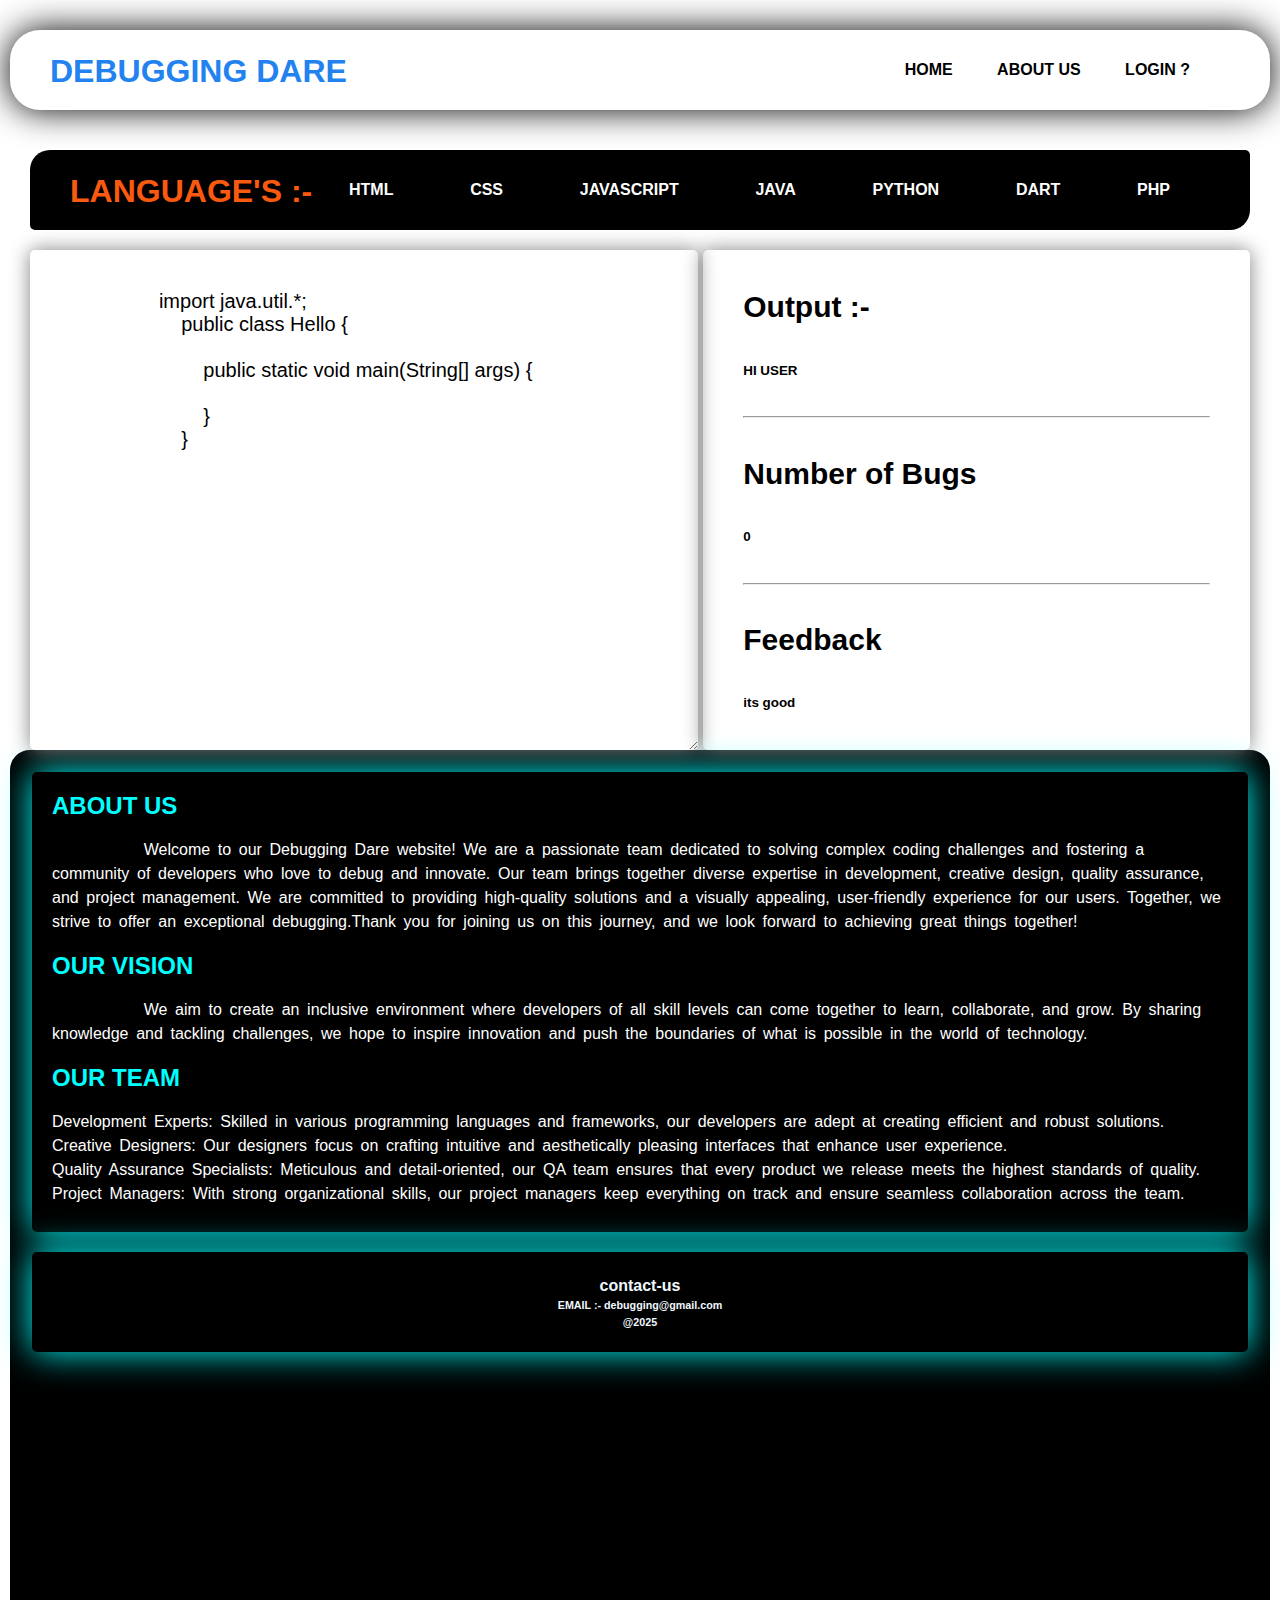
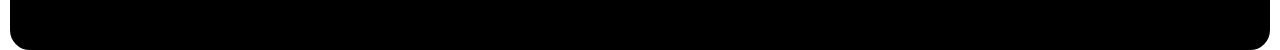
==== debugging.html @ 9912f7ad "full update" ====
<!DOCTYPE html>
<html lang="en">
<head>
    <meta charset="UTF-8">
    <meta name="viewport" content="width=device-width, initial-scale=1.0">
    <title>Debugging Dare</title>
    <link rel="stylesheet" href="style.css">
</head>
<body class="debug-body">
    <script src="script.js"></script>
    <header>
        <h1 class="headName">Debugging Dare</h1>
        <nav class="menu-bar">
            <a href="index.html">home</a>
            <a href="#about-us">about us</a>
            <a href="">login ?</a>
        </nav>    
    </header>
    <section>
        <nav class="language-menu">
            <h1>LANGUAGE'S :-</h1>
            <a href="">HTML</a>
            <a href="">CSS</a>
            <a href="">JAVASCRIPT</a>
            <a href="">JAVA</a>
            <a href="">PYTHON</a>
            <a href="">dart</a>
            <a href="">php</a>
        </nav>    
        <div class="input-output">
            <textarea name="" id="" class="input-program">
                import java.util.*;
                    public class Hello {
                    
                        public static void main(String[] args) {
                    
                        }
                    }
            </textarea>
            <div class="output-program">
                <h2>Output :-</h2>
                <h6>HI USER</h6>
                <hr>
                <h2>Number of Bugs</h2>
                <h6>0</h6>
                <hr>
                <h2>Feedback</h2>
                <h6>its good</h6>
            </div>
        </div>
    </section>
    <footer id="about-us">
       <div class="about-us">
            <h2>ABOUT US</h2><br>
            <P>
                &nbsp; &nbsp; &nbsp; &nbsp; &nbsp; &nbsp; Welcome to our Debugging Dare website! We are a passionate team dedicated to solving complex coding challenges and fostering a community of developers who love to debug and innovate.
                
                Our team brings together diverse expertise in development, creative design, quality assurance, and project management. We are committed to providing high-quality solutions and a visually appealing, user-friendly experience for our users.
                
                Together, we strive to offer an exceptional debugging.Thank you for joining us on this journey, and we look forward to achieving great things together!
            </P><br>
            <h2>OUR VISION</h2><br>
            <p>
                &nbsp; &nbsp; &nbsp; &nbsp; &nbsp; &nbsp; We aim to create an inclusive environment where developers of all skill levels can come together to learn, collaborate, and grow. By sharing knowledge and tackling challenges, we hope to inspire innovation and push the boundaries of what is possible in the world of technology.
            </p><br>
            <h2>OUR TEAM</h2><br>
            <p> 
                Development Experts: Skilled in various programming languages and frameworks, our developers are adept at creating efficient and robust solutions.<br>Creative Designers: Our designers focus on crafting intuitive and aesthetically pleasing interfaces that enhance user experience.<br>Quality Assurance Specialists: Meticulous and detail-oriented, our QA team ensures that every product we release meets the highest standards of quality.<br>Project Managers: With strong organizational skills, our project managers keep everything on track and ensure seamless collaboration across the team.<br>
            </p>
       </div>
       <div class="contact-us">
        <h4>contact-us</h4>
        <h6>EMAIL :- debugging@gmail.com</h6>
        <h6>@2025</h6>
       </div>
    </footer>
</body>
</html>
---- style.css ----
*{
    margin: 0;
    padding: 0;
    box-sizing: border-box;
    font-family:"poppins",sans-serif;
}
.debug-body{
    width: 100%;
    height: 100vh;
    margin: 20px 0 20px 0;
    padding: 10px;
}
header{
    width: 100%;
    height: 80px;
    border-radius: 30px;
    box-shadow: 0 0 35px black;
    display: flex;
    align-items: center;
    justify-content: space-between;
    padding: 20px 40px;
}
header h1{
    color: rgb(33, 130, 240);
    text-transform: uppercase;
}
.menu-bar a ,.language-menu a{
    text-decoration: none;
    text-transform: uppercase;
    margin-right: 40px;
    font-weight: bolder;
    color: black;
    transition: .2s;
}
.menu-bar a:hover,.language-menu a:hover{
    font-size: 20px;
    text-decoration: underline 5px solid rgb(203, 20, 248);
    transition: .2s;
}
section{
    margin-top: 20px;
    width: 100%;
    height: 600px;
    padding: 20px;
}
.language-menu{
    display: flex;
    align-items: center;
    justify-content: space-between;
    padding: 20px 40px;
    border-radius: 20px 5px 20px 5px;
    background: black;
}
.language-menu a{
    color: white;
}
.language-menu a:hover{
    font-size: 19px;
    text-decoration: underline 5px solid rgb(161, 238, 46);

}
.language-menu h1{
    color: rgb(250, 90, 15);
}
.input-output{
    width: 100%;
    height: 500px;
    margin-top: 20px;
    display: flex;
    align-items: center;
    justify-content: space-between;
    gap: 5px;
}
.input-program,.output-program{
    width: 55%;
    height: 500px;
    box-shadow: 0 0 20px gray;
    border-radius: 5px;
    outline: none;
    padding: 40px;
    font-size: 20PX;
    border: none;
}.output-program{
    width: 45%;
    padding: 40px;
    display: flex;
    flex-direction: column;
    justify-content: space-between;
}
footer{
    width: 100%;
    height: 100vh;
    margin-top: 20px;
    border: 2px solid black;
    border-radius: 20px;
    background: black;
}
.about-us,.contact-us{
    height: 460px;
    margin: 20px;
    padding: 20px;
    box-shadow: 0 0 35px cyan;
    border-radius: 5px;
    background: black;
}
.about-us p{
    line-height: 1.5em;
    word-spacing: .2em;
    color: white;
}
.about-us h2{
    color: cyan;
}
.contact-us{
    height: 100px;
    box-shadow: 0 0 35px cyan ;
    color: aliceblue;
    display: flex;
    flex-direction: column;
    align-items: center;
    justify-content: space-evenly;
}

.index-section{
    position: relative;
}
#form {
    width: 350px;
    margin: 10vh auto auto;
    background-color: white;
    opacity: 0.7;
    border-radius: 20px 0;
    padding: 20px;
    border: 2px solid black;
    background: black;
    color: white;
    position: relative;
}
h1 {
    text-align: center;
    font-size: 2em;
    margin-top: 0.3%;
    color: cyan;
    font-weight: bolder;
}
#form button{
    font-size: 15px;
    background-color:cyan;
    padding: 10px;
    width: 30%;
    opacity: 0.8;
    border-radius: 25px 0;
    box-shadow: 1px;
    color: rgb(0, 0, 0);
    margin: 20px 0px;
    cursor: pointer;
    outline: none;
    border: none;
    font-weight:bolder;
    transition: .4s;
}
#form button:hover{
    box-shadow: 0 0 35px cyan ,0 0 75px cyan ;
    transition: .4s;
}
.input-group {
    display: flex;
    flex-direction: column;
    margin-bottom: 10px;
}
.input-group input{
    border-radius: 5px;
    padding: 5px;
    background-color: none;
    border: none;
    border-bottom: 2px solid;
    margin-top: 8px;
    cursor: pointer;
    outline: none;
}
.gender { 
    padding: 5px;
    margin-top: 20px;
    margin-left: 10%;
    display: grid ;
    grid-template-columns: 10% 1fr 10% 1fr;
}
.login {
    display: flex;
    flex-direction: column;
    align-items: center;
}
.login a{
    color:rgb(162, 0, 255);
}
#terms {
    padding: 8px;
    margin-top: 10px;
    cursor: pointer;
}
.close-x{
    position: absolute;
    top: 0;
    right:0;
    background: red;
    width: 40px;
    cursor: pointer;
}
.close-x h1{
    color: rgb(255, 255, 255);
}
.login-pop-up{
    display: none;                 /* pop up - property */
    background: black;
    position: absolute;  
    width: 100%; 
    height: 100vh; 
    backdrop-filter: blur(2px);
    background: transparent;
}
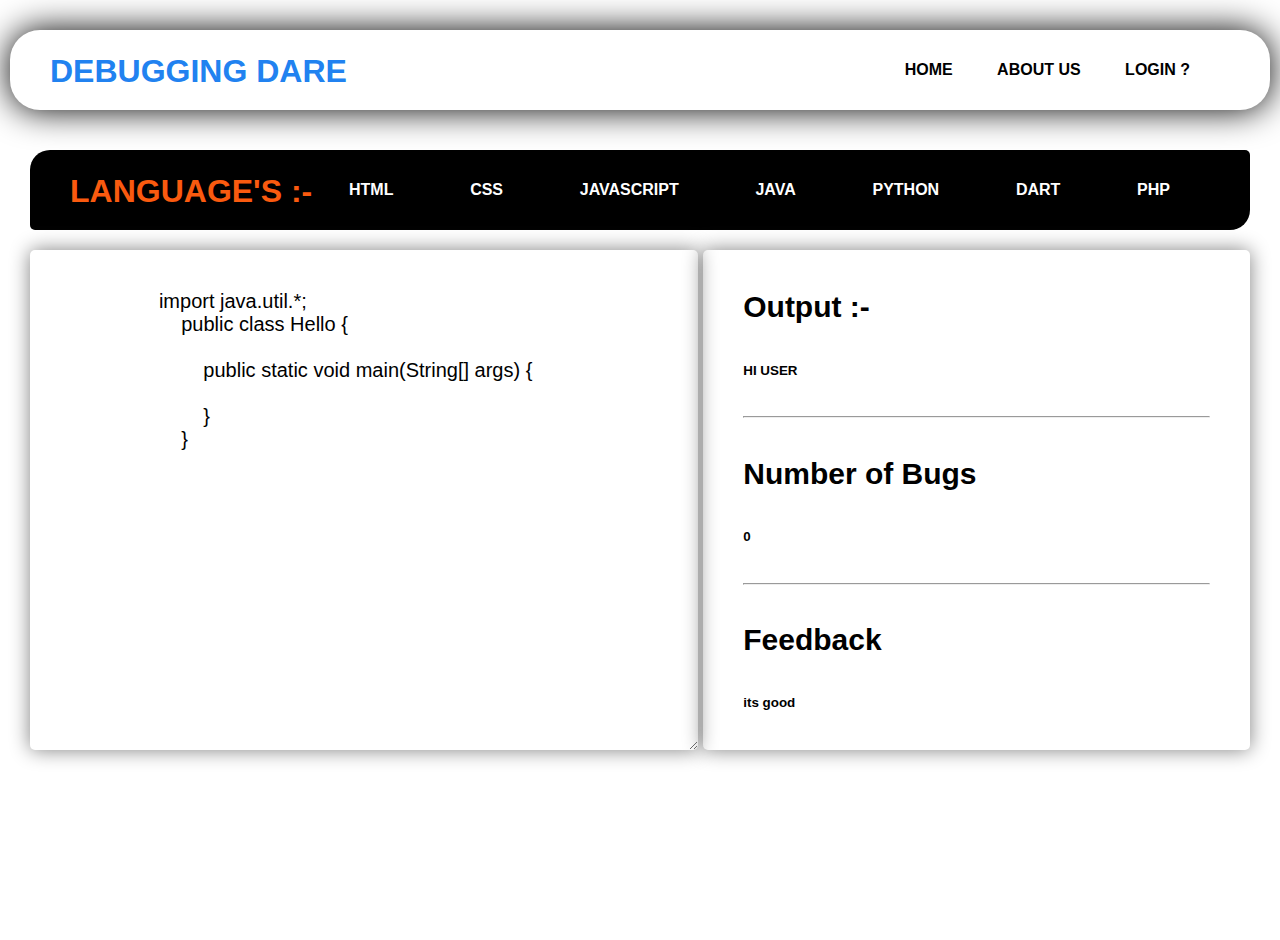
==== commit 836771d5: "index.html updated" ====
--- a/debugging.html
+++ b/debugging.html
@@ -49,30 +49,6 @@
             </div>
         </div>
     </section>
-    <footer id="about-us">
-       <div class="about-us">
-            <h2>ABOUT US</h2><br>
-            <P>
-                &nbsp; &nbsp; &nbsp; &nbsp; &nbsp; &nbsp; Welcome to our Debugging Dare website! We are a passionate team dedicated to solving complex coding challenges and fostering a community of developers who love to debug and innovate.
-                
-                Our team brings together diverse expertise in development, creative design, quality assurance, and project management. We are committed to providing high-quality solutions and a visually appealing, user-friendly experience for our users.
-                
-                Together, we strive to offer an exceptional debugging.Thank you for joining us on this journey, and we look forward to achieving great things together!
-            </P><br>
-            <h2>OUR VISION</h2><br>
-            <p>
-                &nbsp; &nbsp; &nbsp; &nbsp; &nbsp; &nbsp; We aim to create an inclusive environment where developers of all skill levels can come together to learn, collaborate, and grow. By sharing knowledge and tackling challenges, we hope to inspire innovation and push the boundaries of what is possible in the world of technology.
-            </p><br>
-            <h2>OUR TEAM</h2><br>
-            <p> 
-                Development Experts: Skilled in various programming languages and frameworks, our developers are adept at creating efficient and robust solutions.<br>Creative Designers: Our designers focus on crafting intuitive and aesthetically pleasing interfaces that enhance user experience.<br>Quality Assurance Specialists: Meticulous and detail-oriented, our QA team ensures that every product we release meets the highest standards of quality.<br>Project Managers: With strong organizational skills, our project managers keep everything on track and ensure seamless collaboration across the team.<br>
-            </p>
-       </div>
-       <div class="contact-us">
-        <h4>contact-us</h4>
-        <h6>EMAIL :- debugging@gmail.com</h6>
-        <h6>@2025</h6>
-       </div>
-    </footer>
+    
 </body>
 </html>
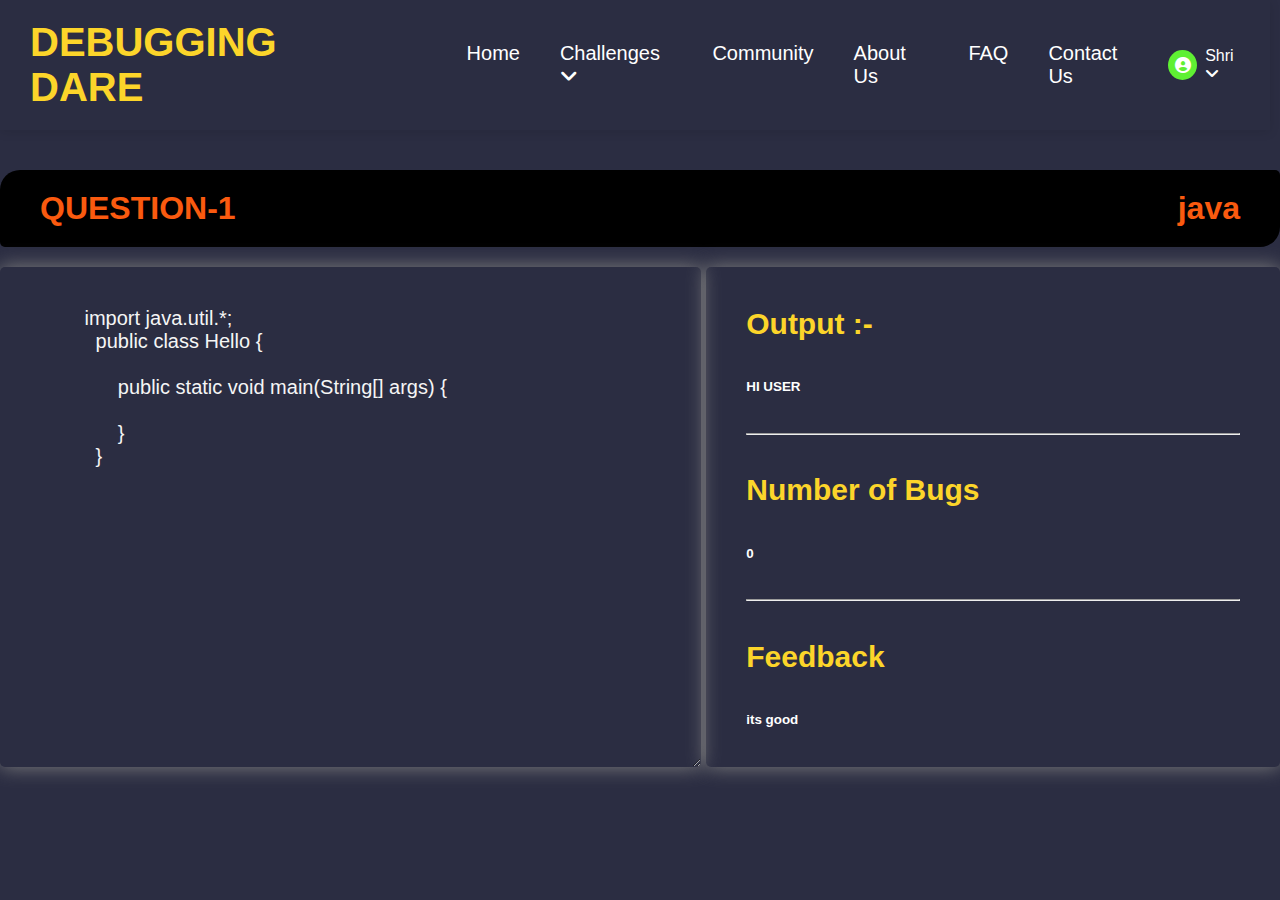
==== commit 09090afc: "ide flow of action completed" ====
--- a/debugging.html
+++ b/debugging.html
@@ -1,54 +1,99 @@
 <!DOCTYPE html>
 <html lang="en">
+
 <head>
-    <meta charset="UTF-8">
-    <meta name="viewport" content="width=device-width, initial-scale=1.0">
-    <title>Debugging Dare</title>
-    <link rel="stylesheet" href="style.css">
+  <meta charset="UTF-8">
+  <meta name="viewport" content="width=device-width, initial-scale=1.0">
+  <title>Debugging Dare</title>
+  <link rel="stylesheet" href="style.css">
+  <link rel="stylesheet" href="style2.css">
+  <link rel="stylesheet" href="https://cdnjs.cloudflare.com/ajax/libs/font-awesome/6.5.1/css/all.min.css">
 </head>
+
 <body class="debug-body">
-    <script src="script.js"></script>
-    <header>
-        <h1 class="headName">Debugging Dare</h1>
-        <nav class="menu-bar">
-            <a href="index.html">home</a>
-            <a href="#about-us">about us</a>
-            <a href="">login ?</a>
-        </nav>    
-    </header>
-    <section>
-        <nav class="language-menu">
-            <h1>LANGUAGE'S :-</h1>
-            <a href="">HTML</a>
-            <a href="">CSS</a>
-            <a href="">JAVASCRIPT</a>
-            <a href="">JAVA</a>
-            <a href="">PYTHON</a>
-            <a href="">dart</a>
-            <a href="">php</a>
-        </nav>    
-        <div class="input-output">
-            <textarea name="" id="" class="input-program">
-                import java.util.*;
-                    public class Hello {
-                    
-                        public static void main(String[] args) {
-                    
-                        }
-                    }
+  <div id="head">
+    <nav class="navbar">
+        <h1 class="head-name">
+            DEBUGGING DARE
+        </h1>
+        <div class="hamburger-menu">
+            <i class="fa-solid fa-bars"></i>
+        </div>
+        <ul class="navbar-list">
+            <li><a href="index.html">Home</a></li>
+            <li>
+                <a href="">Challenges <i class="fa-solid fa-angle-down"></i></a>
+                <ul class="submenu">
+                    <li><a href="#challenges">Quiz Based</a></li>
+                    <li><a href="#challenges">Ide Based</a></li>
+                </ul>
+            </li>
+            <li>
+                <a href="">Community</a>
+            </li>
+            <li>
+                <a href="#ABOUTUS">About Us</a>
+            </li>
+            <li>
+                <a href="">FAQ</a>
+            </li>
+            <li>
+                <a href="#contact-us">Contact Us</a>
+            </li>
+        </ul>
+        <div class="profile-dropdown">
+            <div class="profile-dropdown-btn">
+                <div class="profile-img">
+                    <i class="fa-solid fa-circle-user"></i>
+                </div>
+                <span>Shri <i class="fa-solid fa-angle-down"></i></span>
+            </div>
+            <ul class="profile-dropdown-list">
+                <li class="profile-dropdown-list-item"><a href="#"><i class="fa-regular fa-user"></i>Edit
+                        Profile</a></li>
+                <li class="profile-dropdown-list-item"><a href="#"><i class="fa-regular fa-envelope"></i>Inbox</a>
+                </li>
+                <li class="profile-dropdown-list-item"><a href="#"><i
+                            class="fa-solid fa-chart-line"></i>Analytics</a></li>
+                <li class="profile-dropdown-list-item"><a href="#"><i class="fa-solid fa-sliders"></i>Settings</a>
+                </li>
+                <li class="profile-dropdown-list-item"><a href="#"><i class="fa-regular fa-circle-question"></i>Help
+                        & Support</a></li>
+                <hr />
+                <li class="profile-dropdown-list-item"><a href="#"><i
+                            class="fa-solid fa-arrow-right-from-bracket"></i>Log Out</a></li>
+            </ul>
+        </div>
+    </nav>
+</div>
+  <div class="debug-section">
+    <div class="language-menu">
+      <h1>QUESTION-1</h1>
+      <h1>java</h1>
+    </div>
+    <div class="input-output">
+      <textarea name="" id="" class="input-program">
+        import java.util.*;
+          public class Hello {
+          
+              public static void main(String[] args) {
+          
+              }
+          }
             </textarea>
-            <div class="output-program">
-                <h2>Output :-</h2>
-                <h6>HI USER</h6>
-                <hr>
-                <h2>Number of Bugs</h2>
-                <h6>0</h6>
-                <hr>
-                <h2>Feedback</h2>
-                <h6>its good</h6>
-            </div>
-        </div>
-    </section>
-    
+      <div class="output-program">
+        <h2>Output :-</h2>
+        <h6>HI USER</h6>
+        <hr>
+        <h2>Number of Bugs</h2>
+        <h6>0</h6>
+        <hr>
+        <h2>Feedback</h2>
+        <h6>its good</h6>
+      </div>
+    </div>
+  </section>
+
 </body>
-</html>
+
+</html>--- a/style.css
+++ b/style.css
@@ -1,47 +1,37 @@
-*{
+@import url('https://fonts.googleapis.com/css2?family=Moirai+One&family=Noto+Sans+Tifinagh&display=swap'); 
+ *{
     margin: 0;
     padding: 0;
     box-sizing: border-box;
     font-family:"poppins",sans-serif;
+} 
+#head{
+    background: #2b2d42 ;
+}
+.navbar{
+    z-index: 1;
+    position: relative;
+    display: flex;
+    align-items: center;
+    justify-content: space-between;
+    background-color: #2b2d42;
+    padding: 15px 10px;
+    color: #ffffff;
+    height: 130px;
+    margin-right: 10px;
+    box-shadow: 0px 2px 10px rgba(0, 0, 0, 0.1);
+  }
+.home-body{
+    background-color: #a7fafa;
+    position: relative;
 }
 .debug-body{
-    width: 100%;
-    height: 100vh;
-    margin: 20px 0 20px 0;
-    padding: 10px;
-}
-header{
-    width: 100%;
-    height: 80px;
-    border-radius: 30px;
-    box-shadow: 0 0 35px black;
-    display: flex;
-    align-items: center;
-    justify-content: space-between;
-    padding: 20px 40px;
-}
-header h1{
-    color: rgb(33, 130, 240);
-    text-transform: uppercase;
-}
-.menu-bar a ,.language-menu a{
-    text-decoration: none;
-    text-transform: uppercase;
-    margin-right: 40px;
-    font-weight: bolder;
-    color: black;
-    transition: .2s;
-}
-.menu-bar a:hover,.language-menu a:hover{
-    font-size: 20px;
-    text-decoration: underline 5px solid rgb(203, 20, 248);
-    transition: .2s;
-}
-section{
-    margin-top: 20px;
+    background: #2b2d42;
+}
+.debug-section{
     width: 100%;
     height: 600px;
-    padding: 20px;
+    margin-top: 40px;
 }
 .language-menu{
     display: flex;
@@ -70,6 +60,10 @@
     align-items: center;
     justify-content: space-between;
     gap: 5px;
+}
+.input-output textarea{
+    background: #2b2d42;
+    color: whitesmoke;
 }
 .input-program,.output-program{
     width: 55%;
@@ -87,69 +81,127 @@
     flex-direction: column;
     justify-content: space-between;
 }
-footer{
-    width: 100%;
-    height: 100vh;
-    margin-top: 20px;
+.output-program h2{
+    color: #fcd52a;
+}
+.output-program h6{
+    color: #ffffff;
+}
+.index-footer{
+    width: 100%;
     border: 2px solid black;
-    border-radius: 20px;
     background: black;
 }
-.about-us,.contact-us{
-    height: 460px;
-    margin: 20px;
+.about-us {
+    height: fit-content;
     padding: 20px;
-    box-shadow: 0 0 35px cyan;
-    border-radius: 5px;
-    background: black;
-}
-.about-us p{
+    background-color: #2b2d42;
+}
+.about-us p{   
     line-height: 1.5em;
     word-spacing: .2em;
-    color: white;
+    color: rgb(255, 255, 255);
 }
 .about-us h2{
-    color: cyan;
+    color:#fcd52a;
 }
 .contact-us{
-    height: 100px;
-    box-shadow: 0 0 35px cyan ;
+    background: rgb(27,27,27);
+    height: fit-content;
     color: aliceblue;
     display: flex;
     flex-direction: column;
     align-items: center;
     justify-content: space-evenly;
 }
+.contact-us p{
+    font-size: 10px;
+}
 
 .index-section{
-    position: relative;
+    height: fit-content;
+    margin: 0;
+    display: flex;
+    flex-direction: column;
+    align-items: center;
+    margin-top: 40px;
+}
+
+.index-section h1{
+   color: rgb(255, 255, 255);
+   width: 100%;
+   height: 480px;
+   position: relative;
+}
+.index-section h1 span{
+    position: absolute;
+}
+.wel{
+    left: 100px;
+    font-size: 80px;
+    color: rgb(2, 53, 111);
+}
+.deb{
+    left: 220px;
+    top: 100px;
+    font-size: 80px;
+    color: rgb(2, 53, 111);
+}
+.wel-content{
+    top: 220px;
+    left: 300px;
+    font-size: 25px;
+    color: #293e4b;
+}
+.content{
+    font-size: 14px;
+    top: 300px;
+    right: 10%;
+    left: 10%;
+    line-height: 2em;
+    word-spacing: 1mm;
+    color:rgb(11, 12, 12)
 }
 #form {
     width: 350px;
-    margin: 10vh auto auto;
+    margin: 10vh auto;
+    margin-top: 0;
     background-color: white;
-    opacity: 0.7;
     border-radius: 20px 0;
     padding: 20px;
     border: 2px solid black;
-    background: black;
+    background:#2b2d42;
     color: white;
     position: relative;
 }
-h1 {
+form h1 {
     text-align: center;
     font-size: 2em;
     margin-top: 0.3%;
     color: cyan;
     font-weight: bolder;
 }
+.login-pop-up{
+    display: flex;
+    align-items: center;
+    justify-content: center;
+    padding-top: 80px;
+    top: 0;
+    bottom: 0;
+    position: absolute;
+    width: 100%;
+    height: 100%;
+    z-index: 2;
+}
+#form h1{
+    height: 40px;
+}
 #form button{
     font-size: 15px;
     background-color:cyan;
     padding: 10px;
-    width: 30%;
     opacity: 0.8;
-    border-radius: 25px 0;
+    border-radius: 10px;
     box-shadow: 1px;
     color: rgb(0, 0, 0);
     margin: 20px 0px;
@@ -160,7 +212,7 @@
     transition: .4s;
 }
 #form button:hover{
-    box-shadow: 0 0 35px cyan ,0 0 75px cyan ;
+    box-shadow: 0 0 35px cyan ;
     transition: .4s;
 }
 .input-group {
@@ -174,7 +226,7 @@
     background-color: none;
     border: none;
     border-bottom: 2px solid;
-    margin-top: 8px;
+    margin-top: 0;
     cursor: pointer;
     outline: none;
 }
@@ -213,8 +265,310 @@
     display: none;                 /* pop up - property */
     background: black;
     position: absolute;  
-    width: 100%; 
-    height: 100vh; 
-    backdrop-filter: blur(2px);
+    width: 100%;
+    backdrop-filter: blur(20px);
     background: transparent;
-}+
+}
+
+.section-container{
+    background:transparent;
+    width: 100%;
+    height: 75vh;
+    display: flex;
+    align-items: center;
+    justify-content: space-evenly;
+}
+
+.section-box{
+    background-color: #2b2d42;
+    width: 400px;
+    height: 300px;
+    box-shadow: 0 0 20px black;
+    border-radius: 25px 5px;
+    display: flex;
+    flex-direction: column;
+    align-items: center;
+    justify-content:space-evenly; 
+    transition: .5s;
+    padding: 10px;
+}
+.section-box a{
+    text-decoration: none;
+    color: black;
+    font-weight: bolder;
+}
+.section-box h2{
+    color: #eee;
+}
+#quiz-img{
+    filter: drop-shadow(0 0 20px cyan);
+}
+.section-box button{
+    width: 150px;
+    height: 40px;
+    border-radius: 10px ;
+    display: flex;
+    align-items: center;
+    justify-content: space-evenly;
+    border:1px solid cyan;
+    outline: none;
+    background:cyan;
+    cursor: pointer;
+}
+.section-box button:hover{
+    box-shadow:0 0 35px cyan;
+}
+.main-foot,.sub-div{
+    width: 100%;
+    display: flex;
+    flex-direction: column;
+    align-items: center;
+    justify-content: space-evenly;
+}
+.sub-div{
+    flex-direction: row;
+    justify-content: space-between;
+    text-align: center;
+}
+.sub-div-2 h6{
+    font-weight: normal;
+}
+.sub-foot-child{
+    margin:20px;
+}
+.sub-foot-child p{
+    font-size: 11px;
+}
+.debugging-question-section{
+    position: relative;
+    width: 100%;
+    height: 100vh;
+    display: flex;
+    align-items: center;
+    justify-content: space-evenly;
+    position: relative;
+}
+.debugging-question-section p{
+    position: absolute;
+    top: 80px;
+    font-size: 30px;
+    font-weight: bolder;
+    cursor: pointer;
+}
+#debugging-question-level{
+    border-radius: 20px;
+    width: 200px;
+    height: 200px;
+    box-shadow: 0 0 20px;
+    display: flex;
+    flex-direction: column;
+    align-items: center;
+    justify-content: space-evenly;
+    background:#2b2d42;
+}
+#debugging-question-level h4{
+    color: #fcd52a;
+}
+#debugging-question-level a{
+    text-decoration: none;
+}
+.animation-question-box:hover{
+    transform: translate(-150px,-150px);
+    transition: 2s;
+}
+.animation-question-box h4{
+    color: black;
+}
+.btn-anime{
+   background-image: linear-gradient(to right, #314755 0%, #26a0da  51%, #314755  100%);
+   margin: 10px;
+   padding: 15px 45px;
+   text-align: center;
+   outline: none;
+   border: none;
+   text-transform: uppercase;
+   transition: 0.5s;
+   background-size: 200% auto;
+   color: white;            
+   box-shadow: 0 0 20px #eee;
+   border-radius: 10px;
+   display: block;
+ }
+
+ .btn-anime:hover {
+   background-position: right center; /* change the direction of the change here */
+   color:cyan;
+   text-decoration: none;
+ }
+ .easy-body{
+    position: relative;
+ }
+.easy-section{
+    width: 100%;
+    height: 100vh;
+    display: flex;
+    flex-direction: column;
+    gap: 20px;
+}
+.easy-box h1{
+    background:rgb(47, 255, 47);
+    font-size: 20px;
+    width: 80px;
+    height: 30px;
+    display: flex;
+    align-items: center;
+    justify-content: center;
+    border-radius: 7px;
+    cursor: pointer;
+}
+.easy-box,.easy-h1{
+    height: 50px;
+    border-radius: 10px;
+    background: #2b2d42;
+    display: flex;
+    align-items: center;
+    justify-content: space-between;
+    padding: 20px;
+    margin: 20px;
+}
+.easy-h1{
+    margin-top: 50px;
+    background-color:transparent;
+}
+.easy-section p{
+    color: whitesmoke;
+    font-size: 20px;
+}
+#same1,#same2,.dare-btn{
+    width: 80px;
+    height: 30px;
+    background: rgb(47, 255, 47);
+    border: none;
+    outline: none;
+    border-radius: 10px;
+    font-size: 15px;
+    font-weight: bolder;
+}
+.question-pop{
+    position: absolute;
+    width: 100%;
+    height: 100vh;
+    backdrop-filter: blur(30px);
+    top: 0;
+    z-index: 2;
+    display: flex;
+    align-items: center;
+    justify-content: center;
+    visibility: hidden;
+}
+.question-pop div{
+    position: relative;
+    width: fit-content;
+    height: 270px;
+    display: flex;
+    flex-direction: column;
+    gap: 30px;
+    background: #2b2d42;
+    padding: 20px;
+    border-radius: 20px;
+}
+.question-pop div h1{
+    color: whitesmoke;
+    padding-left: 5px;
+}
+.question-pop div p{
+    font-size: 30px;
+    color: #26a0da;
+}
+.question-pop div select{
+    border: none;
+    outline: none;
+    height: 40px;
+    padding:10px 10px;
+    border-radius: 20px;
+    font-size: 15px;
+}
+.question-pop div select option{
+    border: none;
+    outline: none;
+    font-size: 15px;
+}
+.question-pop-btn-1{
+    position: absolute;
+    left: 11px;
+    bottom: 10px;
+}
+.question-pop-btn-2{
+    position: absolute;
+    right: 11px;
+    bottom: 10px;
+}
+
+
+
+
+
+
+
+
+ @media (max-width: 768px) {
+    .navbar {
+      flex-direction: column;
+      align-items: flex-start;
+      padding: 15px;
+    }
+  
+    .hamburger-menu {
+      display: block;
+      position: absolute;
+      top: 15px;
+      right: 30px;
+      z-index: 1001;
+    }
+  
+    .navbar-list{
+      display: none;
+      flex-direction: column;
+      gap: 10px;
+    }
+  
+    .navbar-list.open {
+      display: flex;
+    }
+  
+    .navbar-list li a {
+      padding: 10px 20px;
+    }
+  
+    .submenu {
+      position: static;
+      background-color: #3d405b;
+      margin-left: 20px;
+    }
+  
+    .submenu li a {
+      padding: 5px 15px;
+      font-size: 14px;
+    }
+  
+    .profile-dropdown {
+      display: flex;
+      margin-top: 13px;
+    }
+  
+    .profile-dropdown-list {
+      left: 1px;
+      width: 100%;
+      gap: 1rem;
+      padding: 0.8rem 2rem;
+    }
+    .profile-dropdown-list-item a{
+      width: fit-content;
+    }
+    .profile-dropdown-list-item a:hover{
+      background-color: #73beff;
+      color: #014146;
+    }
+  }
+
--- a/style2.css
+++ b/style2.css
@@ -0,0 +1,201 @@
+body{
+  margin: 0;
+  font-family: 'Arial', sans-serif;
+  background-color: #a7fafa;
+}
+.navbar{
+  position: relative;
+  display: flex;
+  align-items: center;
+  justify-content: space-between;
+  background-color: #2b2d42;
+  padding: 15px 10px;
+  color: #ffffff;
+  box-shadow: 0px 2px 10px rgba(0, 0, 0, 0.1);
+}
+.head-name{
+  font-size: 40px;
+  font-weight: bold;
+  color: #fcd52a;
+  margin-right:80px;
+  margin-left: 20px;
+}
+.navbar-list{
+  list-style: none;
+  display: flex;
+  gap: 40px;
+  margin: 0;
+  padding: 0;
+}
+.navbar-list li{
+  position: relative;
+}
+.navbar-list a{
+  text-decoration: none;
+  color: #ffffff;
+  font-size: 20px;
+  transition: color 0.3s;
+}
+.navbar-list a:hover{
+  color: #fcd52a;
+  font-size: 19px;
+  transition: .2s;
+}
+.submenu{
+  display: none;
+  position: absolute;
+  background-color: #2b2d42;
+  padding: 10px;
+  list-style: none;
+  margin: 0;
+  box-shadow: 0px 2px 10px rgba(0, 0, 0, 0.1);
+}
+.navbar-list li:hover > .submenu{
+  display: block;
+}
+.submenu li a{
+  color: #ffffff;
+  font-size: 18px;
+  padding: 5px 10px;
+  display: block;
+  text-decoration: none;
+}
+.submenu li a:hover{
+  background-color: #fcd52a;
+  color: #2b2d42;
+}
+.profile-dropdown{
+  position: relative;
+  cursor: pointer;
+  margin-left: 30px;
+  margin-right: 10px;
+}
+.profile-dropdown-btn{
+  display: flex;
+  align-items: center;
+  gap: 0.5rem;
+  color: #ffffff;
+  font-size: 1rem;
+  font-weight: 500;
+}
+.profile-img{
+  width: 30px;
+  height: 30px;
+  border-radius: 50%;
+  background-color: #5ff033;
+  display: flex;
+  align-items: center;
+  justify-content: center;
+  color: #ffffff;
+
+}
+.profile-dropdown-list{
+  position: absolute;
+  top: 100%;
+  right: 0;
+  background-color: white;
+  border-radius: 8px;
+  box-shadow: 0 8px 16px rgba(0,0,0,0.2);
+  overflow: hidden;
+  opacity: 0;
+  visibility: hidden;
+  transform: translateY(10px);
+  transition: all 0.3s ease;
+  z-index: 1000;
+}
+.profile-dropdown:hover .profile-dropdown-list{
+  opacity: 1;
+  visibility: visible;
+  transform: translateY(0);
+}
+.profile-dropdown-list-item{
+  list-style: none;
+  border-bottom: 1px solid #f0f0f0;
+
+}
+.profile-dropdown-list-item:last-child{
+  border: none;
+}
+.profile-dropdown-list-item a{
+  display: flex;
+  align-items: center;
+  gap: 1rem;
+  padding: 0.8rem 1.2rem;
+  text-decoration: none;
+  color:  #333;
+  font-size: 0.9rem;
+  transition: background-color 0.3s, color 0.3s;
+}
+.profile-dropdown-list-item a:hover{
+  background-color: #73beff;
+  color: #014146;
+}
+.hamburger-menu{
+  display: none;
+  padding-top: 20px;
+  font-size: 24px;
+  cursor: pointer;
+  color: #fff;
+}
+
+@media (max-width: 768px) {
+  .navbar {
+    flex-direction: column;
+    align-items: flex-start;
+    padding: 15px;
+  }
+
+  .hamburger-menu {
+    display: block;
+    position: absolute;
+    top: 15px;
+    right: 30px;
+    z-index: 1001;
+  }
+
+  .navbar-list {
+    display: none;
+    flex-direction: column;
+    gap: 10px;
+    
+  }
+
+  .navbar-list.open {
+    display: flex;
+  }
+
+  .navbar-list a {
+    padding: 10px 20px;
+  }
+
+  .submenu {
+    position: static;
+    background-color: #3d405b;
+    margin-left: 20px;
+  }
+
+  .submenu li a {
+    padding: 5px 15px;
+    font-size: 14px;
+  }
+
+  .profile-dropdown {
+    display: flex;
+    margin-top: 13px;
+  }
+
+  .profile-dropdown-list {
+    left: 1px;
+    width: 100%;
+    gap: 1rem;
+    padding: 0.8rem 2rem;
+  }
+  .profile-dropdown-list-item a{
+    width: fit-content;
+  }
+  .profile-dropdown-list-item a:hover{
+    background-color: #73beff;
+    color: #014146;
+  }
+}
+
